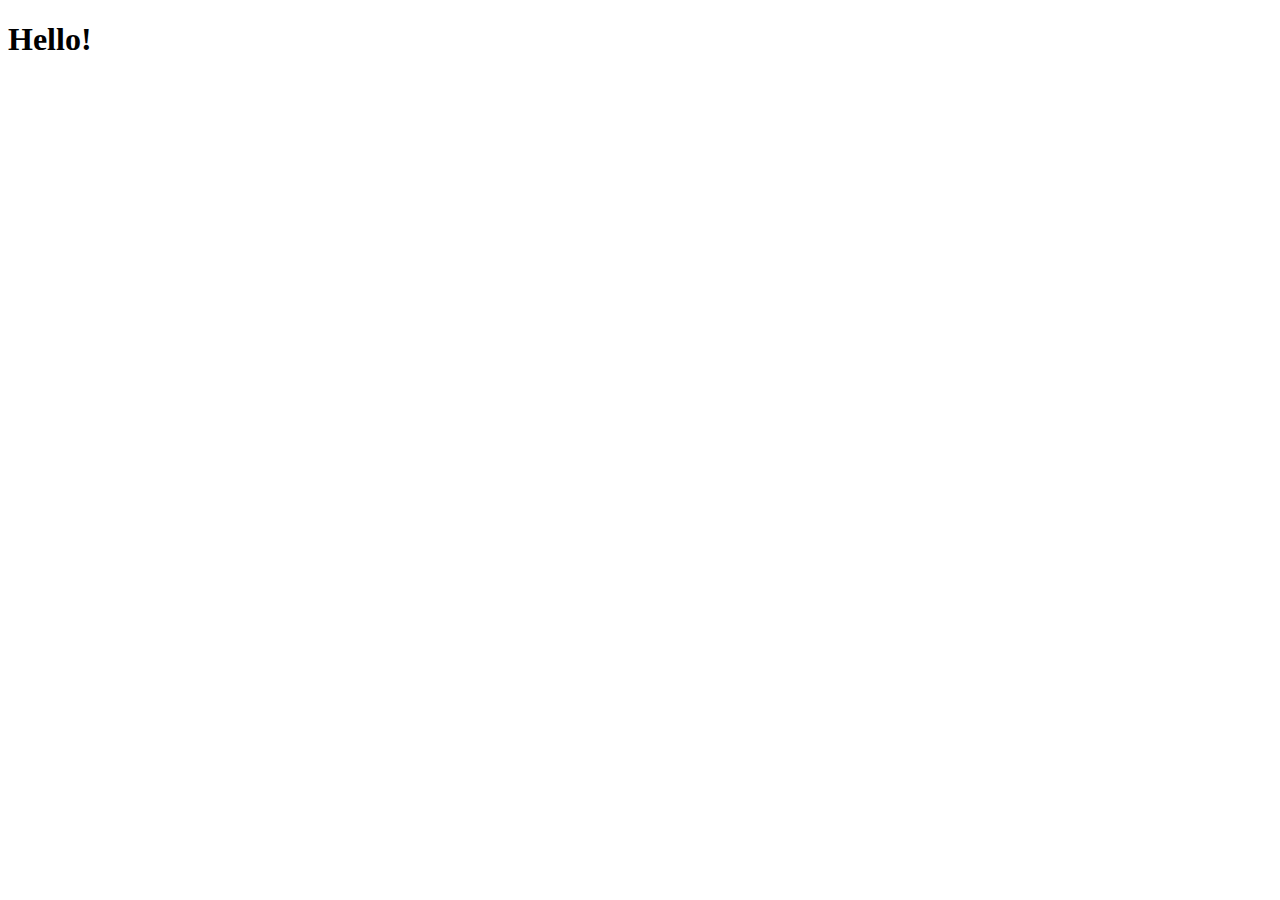
==== index.html @ 9bd104ce "[2] 과제 답안" ====
<!DOCTYPE html>
<html lang="en">
<head>
    <meta charset="UTF-8">
    <meta http-equiv="X-UA-Compatible" content="IE=edge">
    <meta name="viewport" content="width=device-width, initial-scale=1.0">
    <link rel="stylesheet" href="style.css">
    <title>Momentum</title>
</head>
<body>
    <div class="hello">
        <h1>Hello!</h1>
    </div>
    <script src="app.js"></script>
</body>
</html>
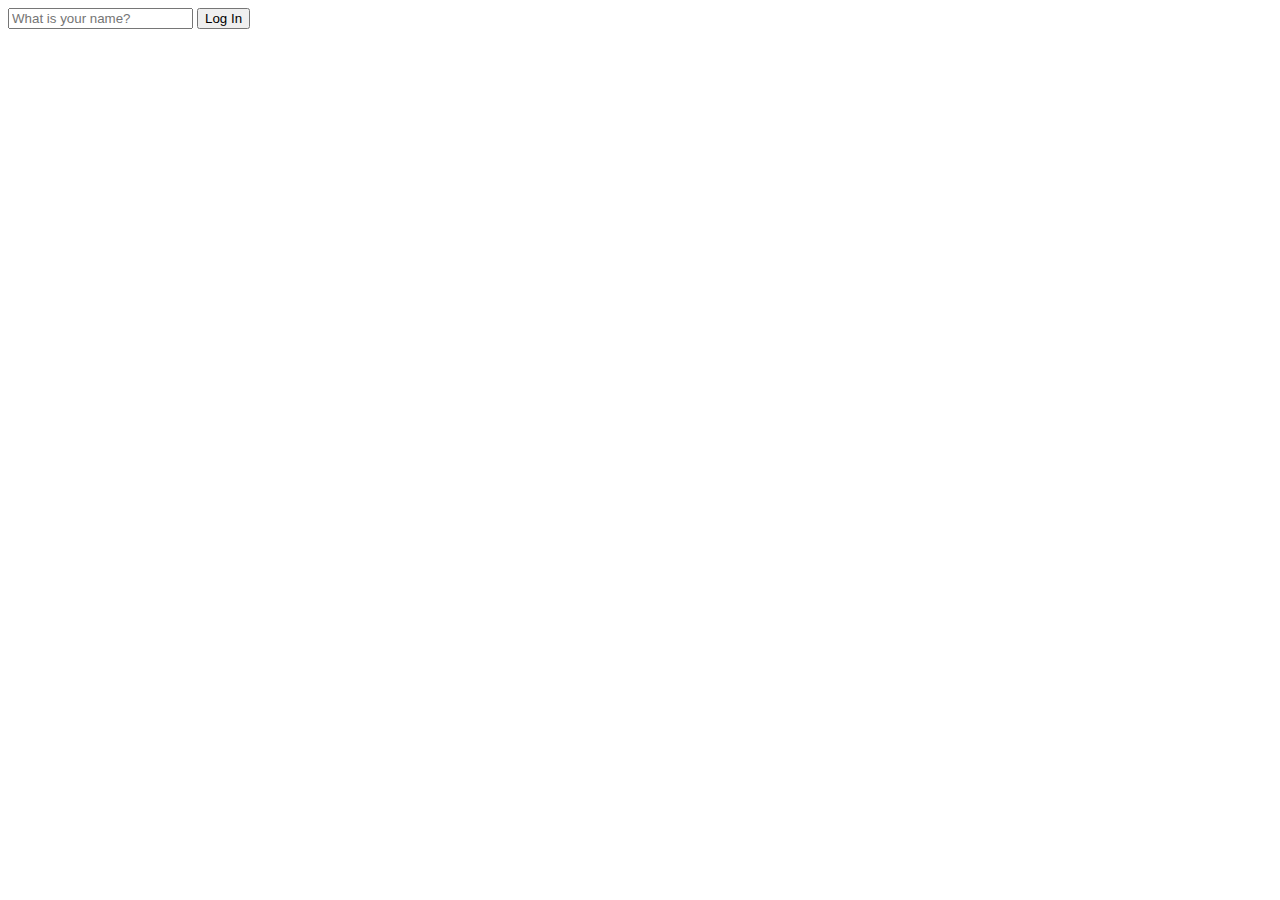
==== commit d3404414: "221031 #4 강의 예제" ====
--- a/index.html
+++ b/index.html
@@ -8,9 +8,11 @@
     <title>Momentum</title>
 </head>
 <body>
-    <div class="hello">
-        <h1>Hello!</h1>
-    </div>
+    <form id="login-form" class="hidden">
+        <input required maxlength="15" type="text" placeholder="What is your name?"/>
+        <button> Log In </button>
+    </form>
+    <h1 id="greeting" class="hidden"></h1>
     <script src="app.js"></script>
 </body>
 </html>--- a/style.css
+++ b/style.css
@@ -0,0 +1,3 @@
+.hidden {
+    display: none;
+}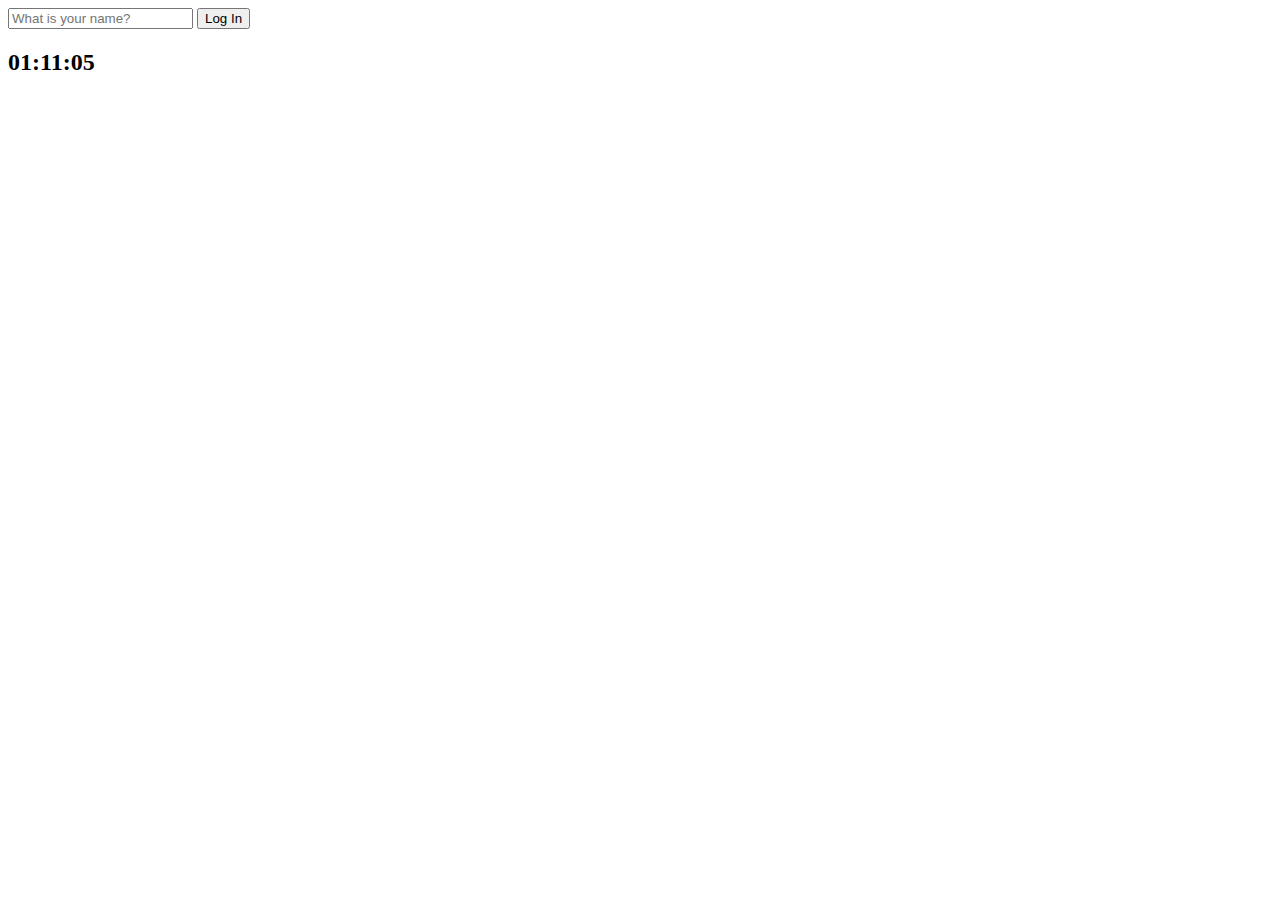
==== commit 2a90b76b: "221102 Christmas D-day 과제 제출" ====
--- a/index.html
+++ b/index.html
@@ -4,7 +4,7 @@
     <meta charset="UTF-8">
     <meta http-equiv="X-UA-Compatible" content="IE=edge">
     <meta name="viewport" content="width=device-width, initial-scale=1.0">
-    <link rel="stylesheet" href="style.css">
+    <link rel="stylesheet" href="css/style.css">
     <title>Momentum</title>
 </head>
 <body>
@@ -12,7 +12,9 @@
         <input required maxlength="15" type="text" placeholder="What is your name?"/>
         <button> Log In </button>
     </form>
+    <h2 id="clock">00:00:00</h2>
     <h1 id="greeting" class="hidden"></h1>
-    <script src="app.js"></script>
+    <script src="js/greeting.js"></script>
+    <script src="js/clock.js"></script>
 </body>
 </html>--- a/css/style.css
+++ b/css/style.css
@@ -0,0 +1,3 @@
+.hidden {
+    display: none;
+}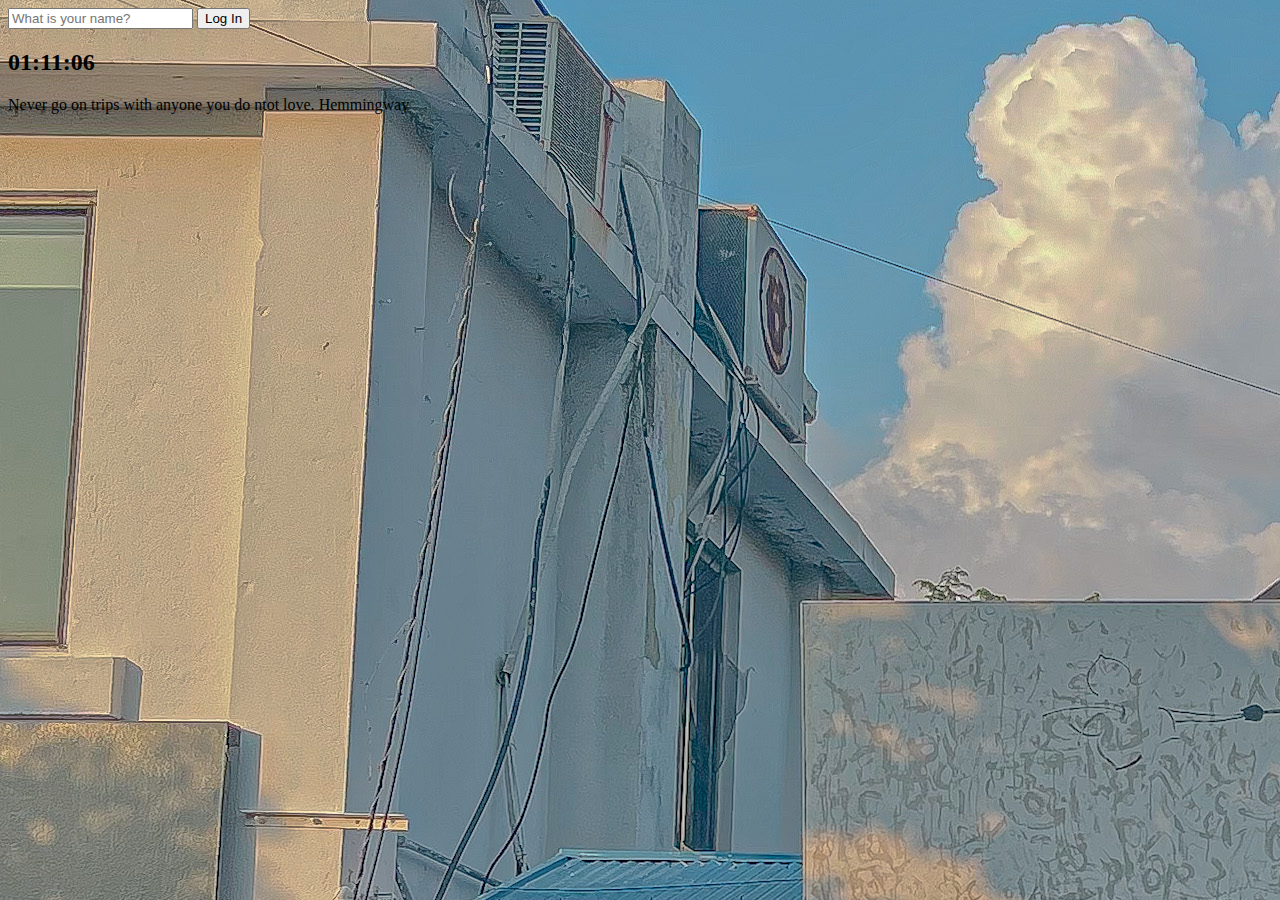
==== commit dfae0478: "221103 Quotes&Background 수업과 colorBackground 과제 제출" ====
--- a/index.html
+++ b/index.html
@@ -7,14 +7,22 @@
     <link rel="stylesheet" href="css/style.css">
     <title>Momentum</title>
 </head>
+
 <body>
-    <form id="login-form" class="hidden">
+   <form id="login-form" class="hidden">
         <input required maxlength="15" type="text" placeholder="What is your name?"/>
         <button> Log In </button>
     </form>
     <h2 id="clock">00:00:00</h2>
     <h1 id="greeting" class="hidden"></h1>
+    <div id="quote">
+        <span></span>
+        <span></span>
+    </div>
     <script src="js/greeting.js"></script>
     <script src="js/clock.js"></script>
+    <script src="js/quotes.js"></script>
+    <script src="js/background.js"></script>
+    </div>
 </body>
 </html>--- a/css/style.css
+++ b/css/style.css
@@ -1,3 +1,10 @@
 .hidden {
     display: none;
-}+}
+
+body{
+    background-position: center center;
+    background-size: cover;
+    background-repeat: no-repeat;
+    background-attachment: fixed;
+    }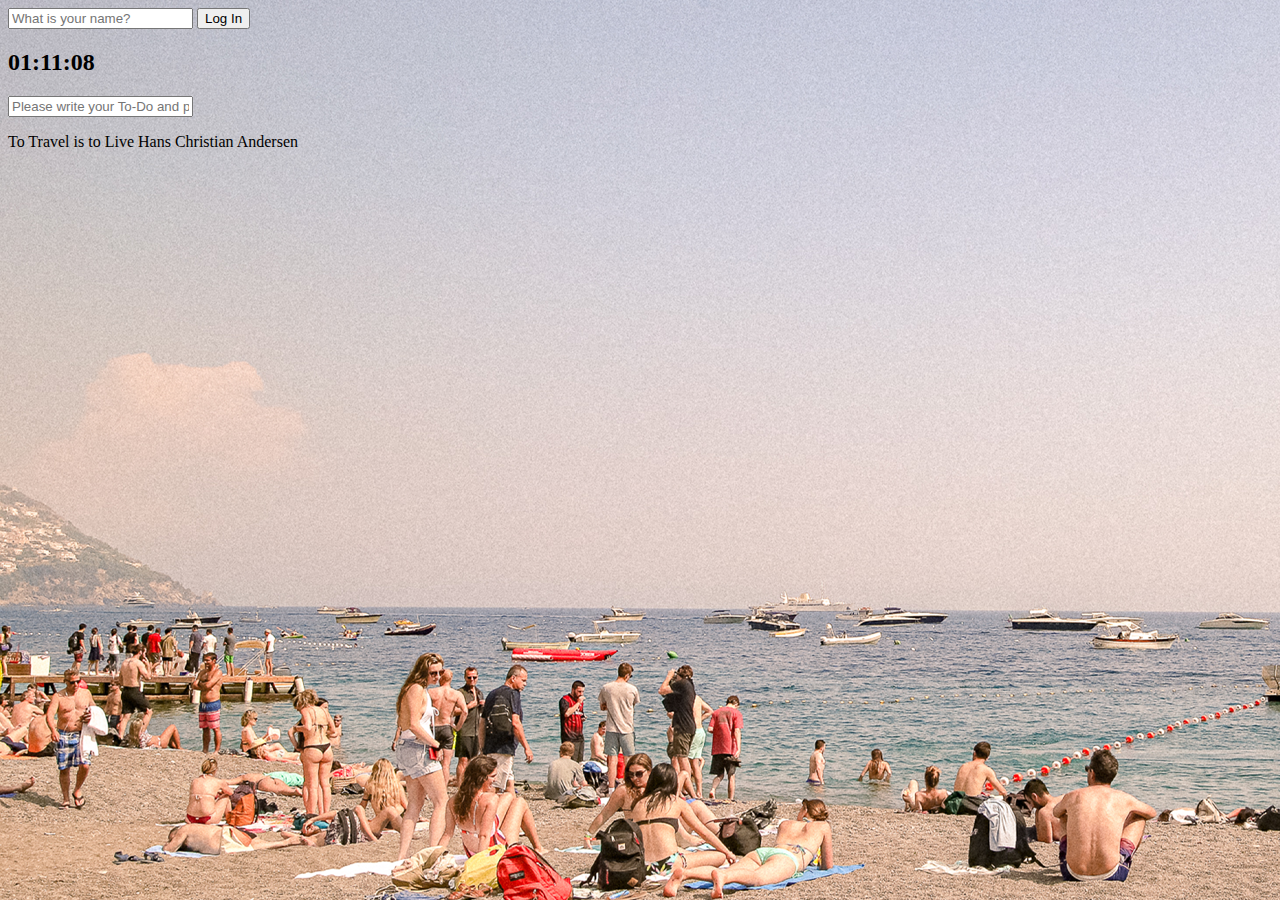
==== commit 8bbf3396: "#7.5 Loading ToDos part two 까지 수업 진행 내용" ====
--- a/index.html
+++ b/index.html
@@ -1,5 +1,6 @@
 <!DOCTYPE html>
 <html lang="en">
+
 <head>
     <meta charset="UTF-8">
     <meta http-equiv="X-UA-Compatible" content="IE=edge">
@@ -9,12 +10,16 @@
 </head>
 
 <body>
-   <form id="login-form" class="hidden">
-        <input required maxlength="15" type="text" placeholder="What is your name?"/>
+    <form id="login-form" class="hidden">
+        <input required maxlength="15" type="text" placeholder="What is your name?" />
         <button> Log In </button>
     </form>
     <h2 id="clock">00:00:00</h2>
     <h1 id="greeting" class="hidden"></h1>
+    <form id="todo-form">
+        <input type="text" placeholder="Please write your To-Do and press enter!">
+    </form>
+    <ul id="todo-list"></ul>
     <div id="quote">
         <span></span>
         <span></span>
@@ -23,6 +28,8 @@
     <script src="js/clock.js"></script>
     <script src="js/quotes.js"></script>
     <script src="js/background.js"></script>
+    <script src="js/todo.js"></script>
     </div>
 </body>
+
 </html>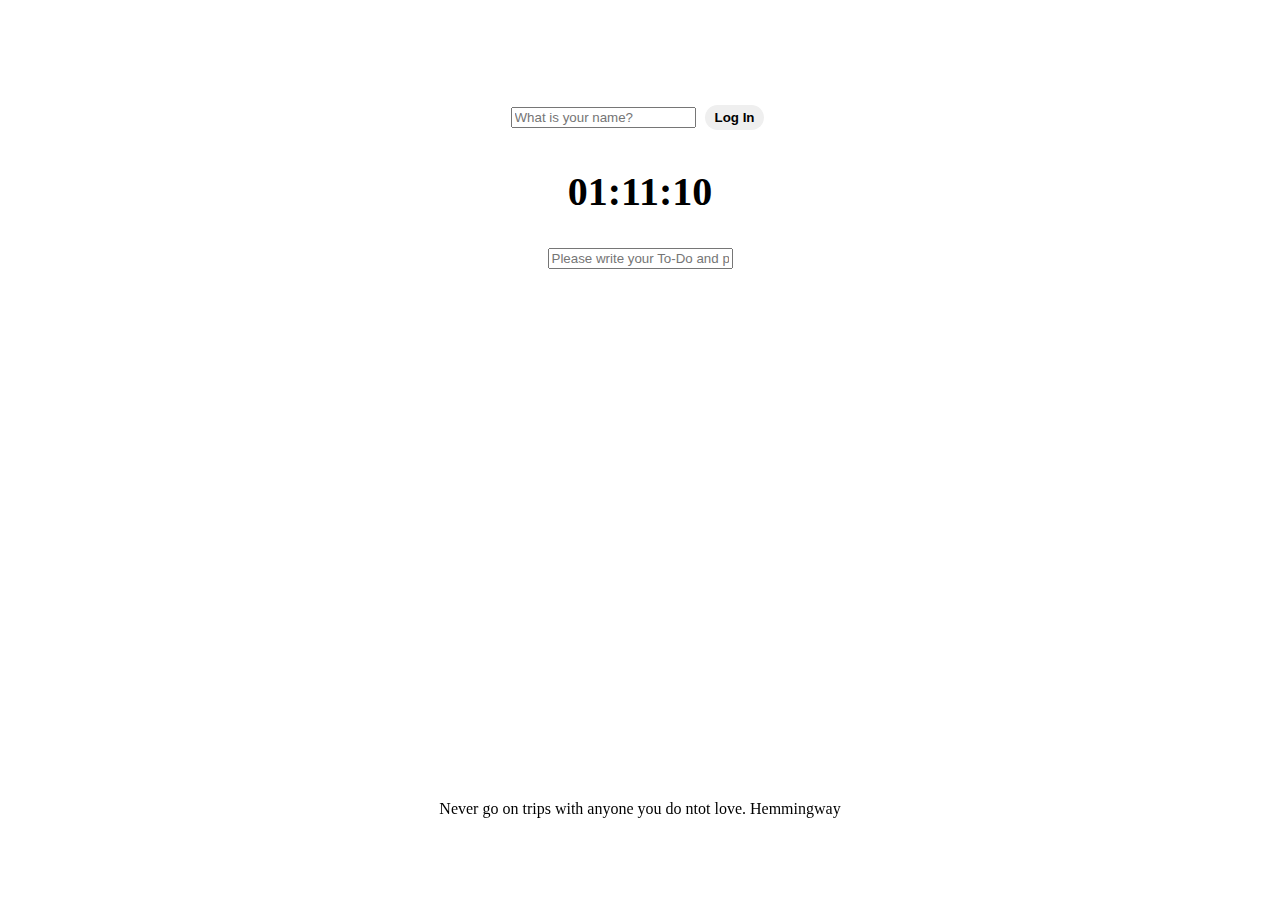
==== commit 6b7fa64e: "221107 deleting todos & weather 추가된 과재 최종" ====
--- a/index.html
+++ b/index.html
@@ -10,25 +10,35 @@
 </head>
 
 <body>
-    <form id="login-form" class="hidden">
-        <input required maxlength="15" type="text" placeholder="What is your name?" />
-        <button> Log In </button>
-    </form>
-    <h2 id="clock">00:00:00</h2>
-    <h1 id="greeting" class="hidden"></h1>
-    <form id="todo-form">
-        <input type="text" placeholder="Please write your To-Do and press enter!">
-    </form>
-    <ul id="todo-list"></ul>
-    <div id="quote">
-        <span></span>
-        <span></span>
+    <div class="body_container">
+        <form id="login-form" class="hidden">
+            <input required maxlength="15" type="text" placeholder="What is your name?" />
+            <button> Log In </button>
+        </form>
+        <h2 id="clock" style="font-size:40px;">00:00:00</h2>
+        <h1 id="greeting" class="hidden" style="font-size:100px;"></h1>
+        <form id="todo-form">
+            <input type="text" placeholder="Please write your To-Do and press enter!">
+        </form>
+        <ul id="todo-list"></ul>
+        <div class="bottom">
+            <div id="quote">
+                <span></span>
+                <span></span>
+            </div>
+            <br>
+            <div id="weather">
+                <span></span>
+                <span></span>
+            </div>
+        </div>
+        <script src="js/greeting.js"></script>
+        <script src="js/clock.js"></script>
+        <script src="js/quotes.js"></script>
+        <script src="js/background.js"></script>
+        <script src="js/todo.js"></script>
+        <script src="js/weather.js"></script>
     </div>
-    <script src="js/greeting.js"></script>
-    <script src="js/clock.js"></script>
-    <script src="js/quotes.js"></script>
-    <script src="js/background.js"></script>
-    <script src="js/todo.js"></script>
     </div>
 </body>
 
--- a/css/style.css
+++ b/css/style.css
@@ -2,9 +2,42 @@
     display: none;
 }
 
-body{
+body {
     background-position: center center;
     background-size: cover;
     background-repeat: no-repeat;
     background-attachment: fixed;
-    }+    text-align: center;
+
+}
+
+.body_container {
+    margin: 100px 0px;
+}
+
+.bottom {
+    position: fixed;
+    left: 0px;
+    bottom: 0px;
+    height: 100px;
+    width: 100%;
+}
+
+@import url("https://fonts.googleapis.com/css?family=Poppins:200,300,400,500,600,700,800,900&display=swap");
+
+button {
+    margin: 5px;
+    position: relative;
+    border: none;
+    display: inline-block;
+    padding: 5px 10px;
+    border-radius: 15px;
+    font-family: "paybooc-Light", sans-serif;
+    text-decoration: none;
+    font-weight: 600;
+    transition: 0.25s;
+}
+
+ul {
+    list-style: none;
+}